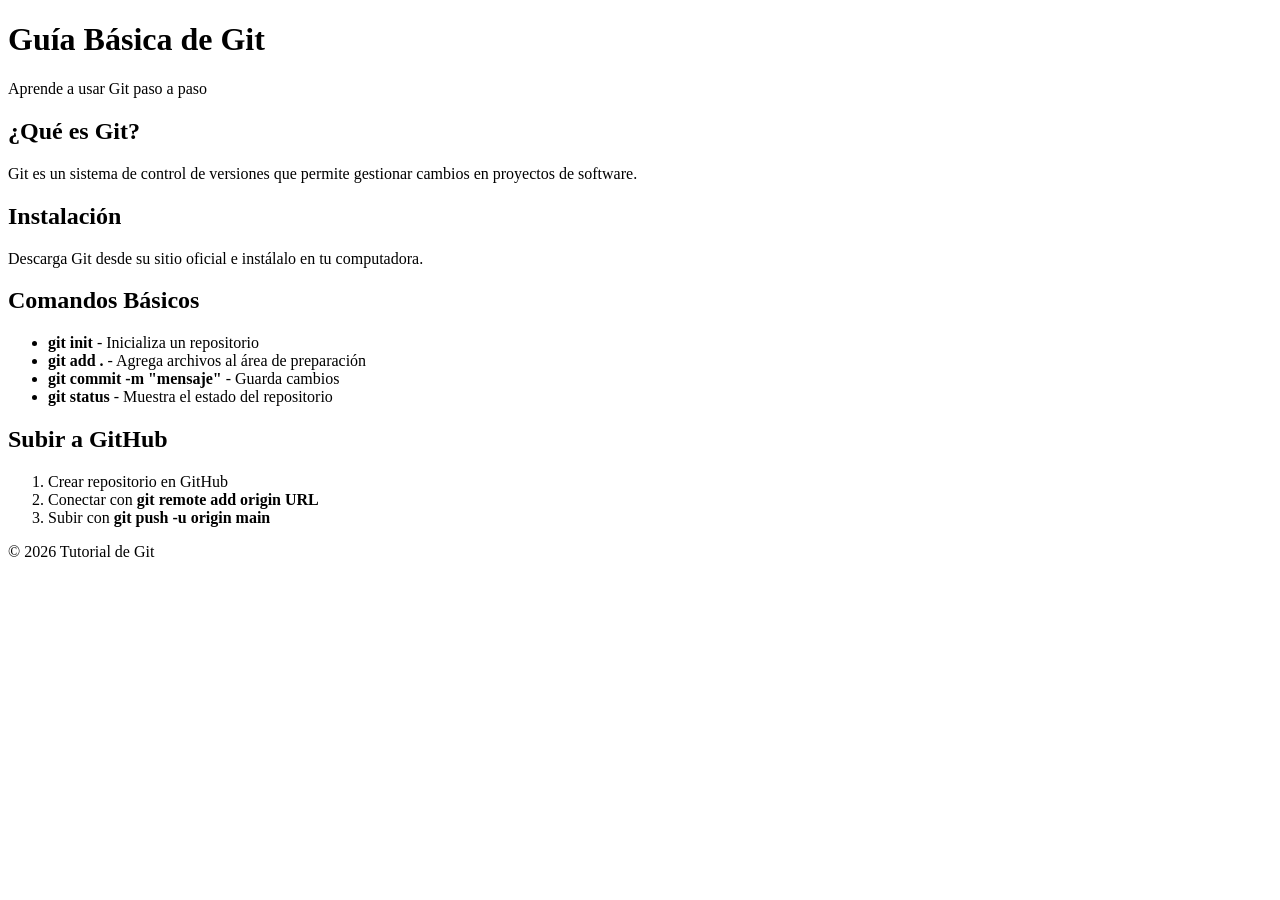
==== api/src/main/resources/templates/index.html @ d95acd3c "Estructura inicial del proyecto" ====
<!DOCTYPE html>
<html lang="es">
<head>
    <meta charset="UTF-8">
    <title>Tutorial de Git</title>
    <link rel="stylesheet" href="styles.css">
</head>
<body>

    <header>
        <h1>Guía Básica de Git</h1>
        <p>Aprende a usar Git paso a paso</p>
    </header>

    <main>
        <section>
            <h2>¿Qué es Git?</h2>
            <p>
                Git es un sistema de control de versiones que permite gestionar cambios en proyectos de software.
            </p>
        </section>

        <section>
            <h2>Instalación</h2>
            <p>
                Descarga Git desde su sitio oficial e instálalo en tu computadora.
            </p>
        </section>

        <section>
            <h2>Comandos Básicos</h2>
            <ul>
                <li><strong>git init</strong> - Inicializa un repositorio</li>
                <li><strong>git add .</strong> - Agrega archivos al área de preparación</li>
                <li><strong>git commit -m "mensaje"</strong> - Guarda cambios</li>
                <li><strong>git status</strong> - Muestra el estado del repositorio</li>
            </ul>
        </section>

        <section>
            <h2>Subir a GitHub</h2>
            <ol>
                <li>Crear repositorio en GitHub</li>
                <li>Conectar con <strong>git remote add origin URL</strong></li>
                <li>Subir con <strong>git push -u origin main</strong></li>
            </ol>
        </section>
    </main>

    <footer>
        <p>© 2026 Tutorial de Git</p>
    </footer>

</body>
</html>
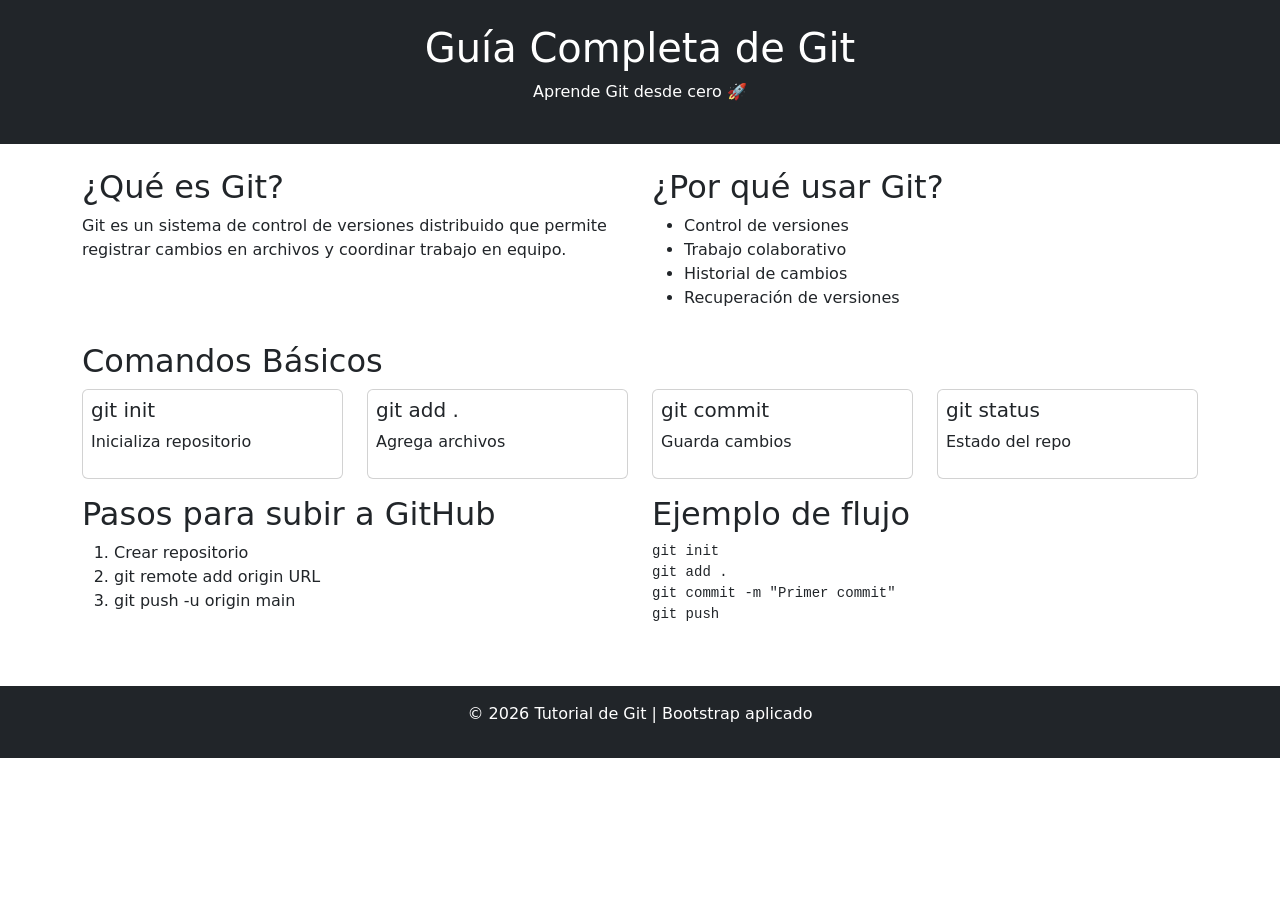
==== commit 3c356673: "Agrega contenido en index" ====
--- a/api/src/main/resources/templates/index.html
+++ b/api/src/main/resources/templates/index.html
@@ -3,52 +3,115 @@
 <head>
     <meta charset="UTF-8">
     <title>Tutorial de Git</title>
+
+    <!-- Bootstrap -->
+    <link href="https://cdn.jsdelivr.net/npm/bootstrap@5.3.0/dist/css/bootstrap.min.css" rel="stylesheet">
+
+    <!-- Tu CSS -->
     <link rel="stylesheet" href="styles.css">
 </head>
 <body>
 
-    <header>
-        <h1>Guía Básica de Git</h1>
-        <p>Aprende a usar Git paso a paso</p>
+    <!-- Header -->
+    <header class="bg-dark text-white text-center p-4">
+        <h1>Guía Completa de Git</h1>
+        <p>Aprende Git desde cero 🚀</p>
     </header>
 
-    <main>
-        <section>
-            <h2>¿Qué es Git?</h2>
-            <p>
-                Git es un sistema de control de versiones que permite gestionar cambios en proyectos de software.
-            </p>
-        </section>
+    <!-- Contenido principal -->
+    <div class="container mt-4">
 
-        <section>
-            <h2>Instalación</h2>
-            <p>
-                Descarga Git desde su sitio oficial e instálalo en tu computadora.
-            </p>
-        </section>
+        <!-- Fila 1 -->
+        <div class="row">
+            <div class="col-md-6">
+                <section>
+                    <h2>¿Qué es Git?</h2>
+                    <p>
+                        Git es un sistema de control de versiones distribuido que permite
+                        registrar cambios en archivos y coordinar trabajo en equipo.
+                    </p>
+                </section>
+            </div>
 
-        <section>
-            <h2>Comandos Básicos</h2>
-            <ul>
-                <li><strong>git init</strong> - Inicializa un repositorio</li>
-                <li><strong>git add .</strong> - Agrega archivos al área de preparación</li>
-                <li><strong>git commit -m "mensaje"</strong> - Guarda cambios</li>
-                <li><strong>git status</strong> - Muestra el estado del repositorio</li>
-            </ul>
-        </section>
+            <div class="col-md-6">
+                <section>
+                    <h2>¿Por qué usar Git?</h2>
+                    <ul>
+                        <li>Control de versiones</li>
+                        <li>Trabajo colaborativo</li>
+                        <li>Historial de cambios</li>
+                        <li>Recuperación de versiones</li>
+                    </ul>
+                </section>
+            </div>
+        </div>
 
-        <section>
-            <h2>Subir a GitHub</h2>
-            <ol>
-                <li>Crear repositorio en GitHub</li>
-                <li>Conectar con <strong>git remote add origin URL</strong></li>
-                <li>Subir con <strong>git push -u origin main</strong></li>
-            </ol>
-        </section>
-    </main>
+        <!-- Fila 2 -->
+        <div class="row mt-3">
+            <div class="col-md-12">
+                <section>
+                    <h2>Comandos Básicos</h2>
+                    <div class="row">
+                        <div class="col-md-3">
+                            <div class="card p-2">
+                                <h5>git init</h5>
+                                <p>Inicializa repositorio</p>
+                            </div>
+                        </div>
+                        <div class="col-md-3">
+                            <div class="card p-2">
+                                <h5>git add .</h5>
+                                <p>Agrega archivos</p>
+                            </div>
+                        </div>
+                        <div class="col-md-3">
+                            <div class="card p-2">
+                                <h5>git commit</h5>
+                                <p>Guarda cambios</p>
+                            </div>
+                        </div>
+                        <div class="col-md-3">
+                            <div class="card p-2">
+                                <h5>git status</h5>
+                                <p>Estado del repo</p>
+                            </div>
+                        </div>
+                    </div>
+                </section>
+            </div>
+        </div>
 
-    <footer>
-        <p>© 2026 Tutorial de Git</p>
+        <!-- Fila 3 -->
+        <div class="row mt-3">
+            <div class="col-md-6">
+                <section>
+                    <h2>Pasos para subir a GitHub</h2>
+                    <ol>
+                        <li>Crear repositorio</li>
+                        <li>git remote add origin URL</li>
+                        <li>git push -u origin main</li>
+                    </ol>
+                </section>
+            </div>
+
+            <div class="col-md-6">
+                <section>
+                    <h2>Ejemplo de flujo</h2>
+                    <pre>
+git init
+git add .
+git commit -m "Primer commit"
+git push
+                    </pre>
+                </section>
+            </div>
+        </div>
+
+    </div>
+
+    <!-- Footer -->
+    <footer class="bg-dark text-white text-center p-3 mt-4">
+        <p>© 2026 Tutorial de Git | Bootstrap aplicado</p>
     </footer>
 
 </body>
